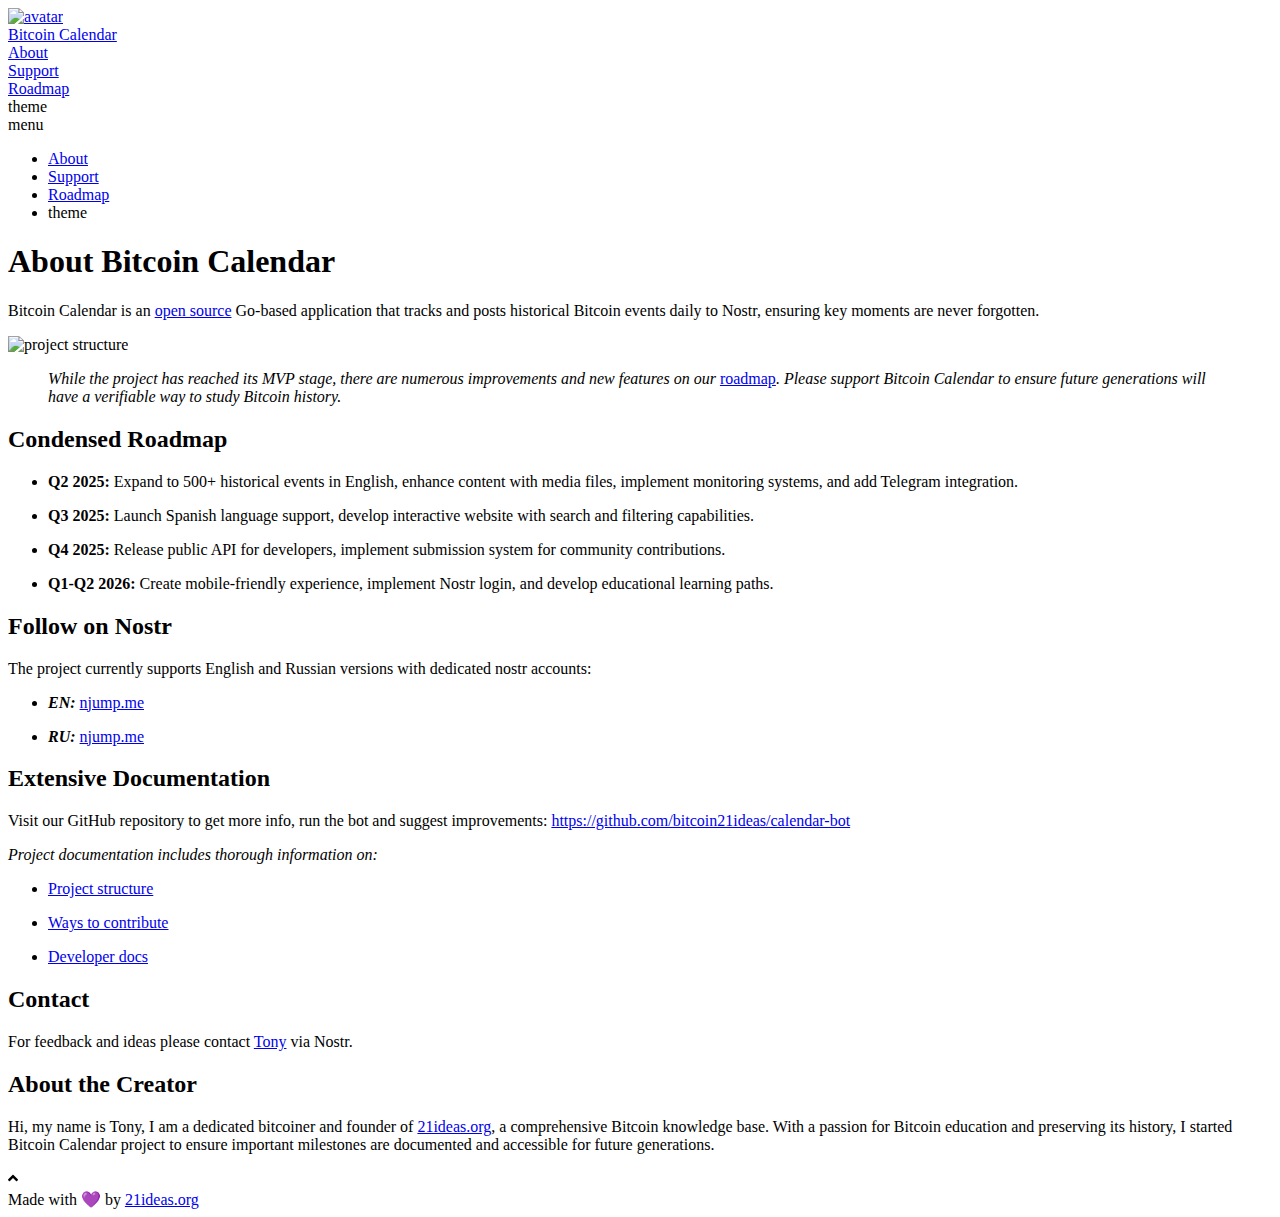
==== public/about/index.html @ 34de3560 "Initial commit" ====
<!DOCTYPE html>
<html lang="en"><head><script src="/livereload.js?mindelay=10&amp;v=2&amp;port=1313&amp;path=livereload" data-no-instant defer></script>
    <meta charset="utf-8">
    <meta name="viewport" content="width=device-width, initial-scale=1">

    <style>
        :root {
            --accent-color: #FF9500;
            --font-size: 17.5px;
        }
    </style>

    
    
    
    
    
    

    
    <title>About Bitcoin Calendar</title>
    <meta name="description" content="Learn about the Bitcoin Calendar project, our mission, and the team">
    <meta name="keywords" content=''>

    <meta property="og:url" content="http://localhost:1313/about/">
    <meta property="og:type" content="website">
    <meta property="og:title" content="About Bitcoin Calendar">
    <meta property="og:description" content="Learn about the Bitcoin Calendar project, our mission, and the team">
    <meta property="og:image" content="https://i.nostr.build/mQqmb4iclGFrXjhT.png">
    <meta property="og:image:secure_url" content="https://i.nostr.build/mQqmb4iclGFrXjhT.png">

    <meta name="twitter:card" content="summary_large_image">
    <meta name="twitter:title" content="About Bitcoin Calendar">
    <meta name="twitter:description" content="Learn about the Bitcoin Calendar project, our mission, and the team">
    <meta property="twitter:domain" content="http://localhost:1313/about/">
    <meta property="twitter:url" content="http://localhost:1313/about/">
    <meta name="twitter:image" content="https://i.nostr.build/mQqmb4iclGFrXjhT.png">

    
    <link rel="canonical" href="http://localhost:1313/about/">

    
    <link rel="stylesheet" type="text/css" href="/css/normalize.min.css" media="print">

    
    <link rel="stylesheet" type="text/css" href="/css/main.min.css">

    
    <link id="dark-theme" rel="stylesheet" href="/css/dark.min.css">

    
    <script src="/js/bundle.min.a036ebe92c17ea3f0c07761c2135b82bec6f37c8efb7f49ddad1f28c22fc4769.js" integrity="sha256-oDbr6SwX6j8MB3YcITW4K&#43;xvN8jvt/Sd2tHyjCL8R2k="></script>

    
    
</head>
<body>
        <script>
            
            setThemeByUserPref();
        </script><header class="header">
    <nav class="header-nav">

        
        <div class="avatar">
            <a href="http://localhost:1313/">
                <img src='https://i.nostr.build/mQqmb4iclGFrXjhT.png' alt="avatar">
            </a>
        </div>
        

        <div class="nav-title">
            <a class="nav-brand" href="http://localhost:1313/">Bitcoin Calendar</a>
        </div>

        <div class="nav-links">
            
            <div class="nav-link">
                <a href="http://localhost:1313/about/" aria-label="" ><span data-feather='info'></span> About </a>
            </div>
            
            <div class="nav-link">
                <a href="http://localhost:1313/support/" aria-label="" ><span data-feather='zap'></span> Support </a>
            </div>
            
            <div class="nav-link">
                <a href="http://localhost:1313/roadmap/" aria-label="" ><span data-feather='map'></span> Roadmap </a>
            </div>
            

            <span class="nav-icons-divider"></span>
            <div class="nav-link dark-theme-toggle">
                <span class="sr-only dark-theme-toggle-screen-reader-target">theme</span>
                <a aria-hidden="true" role="switch">
                    <span class="theme-toggle-icon" data-feather="moon"></span>
                </a>
            </div>

            <div class="nav-link" id="hamburger-menu-toggle">
                <span class="sr-only hamburger-menu-toggle-screen-reader-target">menu</span>
                <a aria-checked="false" aria-labelledby="hamburger-menu-toggle" id="hamburger-menu-toggle-target" role="switch">
                    <span data-feather="menu"></span>
                </a>
            </div>

            
            <ul class="nav-hamburger-list visibility-hidden">
                
                <li class="nav-item">
                    <a href="http://localhost:1313/about/" ><span data-feather='info'></span> About </a>
                </li>
                
                <li class="nav-item">
                    <a href="http://localhost:1313/support/" ><span data-feather='zap'></span> Support </a>
                </li>
                
                <li class="nav-item">
                    <a href="http://localhost:1313/roadmap/" ><span data-feather='map'></span> Roadmap </a>
                </li>
                
                <li class="nav-item dark-theme-toggle">
                    <span class="sr-only dark-theme-toggle-screen-reader-target">theme</span>
                    <a role="switch">
                        <span class="theme-toggle-icon" data-feather="moon"></span>
                    </a>
                </li>
            </ul>

        </div>
    </nav>
</header>
<main id="content">
    

    <div class="post container">

    <div class="post-header-section">
        <h1>About Bitcoin Calendar</h1>
    </div>

    <div class="post-content">
        <p>Bitcoin Calendar is an <a href="https://github.com/bitcoin21ideas/calendar-bot">open source</a> Go-based application that tracks and posts historical Bitcoin events daily to Nostr, ensuring key moments are never forgotten.</p>
<p><img src="https://storage.googleapis.com/geyser-images-distribution-prod-us/3bce3e87-80d5-4d72-a7e8-4aeec7f4c1db_calendar-bot-flow/image_large.webp" alt="project structure"></p>
<blockquote>
<p><em>While the project has reached its MVP stage, there are numerous improvements and new features on our</em> <a href="/roadmap/">roadmap</a><em>. Please support Bitcoin Calendar to ensure future generations will have a verifiable way to study Bitcoin history.</em></p></blockquote>
<h2 id="condensed-roadmap">Condensed Roadmap</h2>
<ul>
<li>
<p><strong>Q2 2025:</strong> Expand to 500+ historical events in English, enhance content with media files, implement monitoring systems, and add Telegram integration.</p>
</li>
<li>
<p><strong>Q3 2025:</strong> Launch Spanish language support, develop interactive website with search and filtering capabilities.</p>
</li>
<li>
<p><strong>Q4 2025:</strong> Release public API for developers, implement submission system for community contributions.</p>
</li>
<li>
<p><strong>Q1-Q2 2026:</strong> Create mobile-friendly experience, implement Nostr login, and develop educational learning paths.</p>
</li>
</ul>
<h2 id="follow-on-nostr">Follow on Nostr</h2>
<p>The project currently supports English and Russian versions with dedicated nostr accounts:</p>
<ul>
<li>
<p><strong><em>EN:</em></strong> <a href="https://njump.me/npub174ym879uduptvedpjks0mcqurzdne5h2n4g6l7k6ej2dv7nc590qgync84">njump.me</a></p>
</li>
<li>
<p><strong><em>RU:</em></strong> <a href="https://njump.me/npub1tcalvjvswjh5rwhr3gywmfjzghthexjpddzvlxre9wxfqz4euqys0309hn">njump.me</a></p>
</li>
</ul>
<h2 id="extensive-documentation">Extensive Documentation</h2>
<p>Visit our GitHub repository to get more info, run the bot and suggest improvements: <a href="https://github.com/bitcoin21ideas/calendar-bot">https://github.com/bitcoin21ideas/calendar-bot</a></p>
<p><em>Project documentation includes thorough information on:</em></p>
<ul>
<li>
<p><a href="https://github.com/bitcoin21ideas/calendar-bot/blob/main/docs/PROJECT_STRUCTURE.md">Project structure</a></p>
</li>
<li>
<p><a href="https://github.com/bitcoin21ideas/calendar-bot/blob/main/docs/CONTRIBUTING.md">Ways to contribute</a></p>
</li>
<li>
<p><a href="https://github.com/bitcoin21ideas/calendar-bot/blob/main/docs/DEVELOPMENT.md">Developer docs</a></p>
</li>
</ul>
<h2 id="contact">Contact</h2>
<p>For feedback and ideas please contact <a href="https://njump.me/npub10awzknjg5r5lajnr53438ndcyjylgqsrnrtq5grs495v42qc6awsj45ys7">Tony</a> via Nostr.</p>
<h2 id="about-the-creator">About the Creator</h2>
<p>Hi, my name is Tony, I am a dedicated bitcoiner and founder of <a href="https://21ideas.org/en/">21ideas.org</a>, a comprehensive Bitcoin knowledge base. With a passion for Bitcoin education and preserving its history, I started Bitcoin Calendar project to ensure important milestones are documented and accessible for future generations.</p>

    </div>
    
    
        <svg id="btt-button" class="arrow-logo" xmlns="http://www.w3.org/2000/svg" height="1em" viewBox="0 0 384 512" onclick="scrollToTop()" title="Go to top">
    
    <path d="M177 159.7l136 136c9.4 9.4 9.4 24.6 0 33.9l-22.6 22.6c-9.4 9.4-24.6 9.4-33.9 0L160 255.9l-96.4 96.4c-9.4 9.4-24.6 9.4-33.9 0L7 329.7c-9.4-9.4-9.4-24.6 0-33.9l136-136c9.4-9.5 24.6-9.5 34-.1z"/>
</svg>
<script>
    let backToTopButton = document.getElementById("btt-button");

    window.onscroll = function() {
        scrollFunction()
    };

    function scrollFunction() {
        if (document.body.scrollTop > 20 || document.documentElement.scrollTop > 20) {
            backToTopButton.style.display = "block";
        } else {
            backToTopButton.style.display = "none";
        }
    }

    function scrollToTop() {
        window.scrollTo(0, 0);
    }
</script>

    
</div>




        </main><footer class="footer">
    
    

    

    

    

    <span>
        Made with 💜 by <a target="_blank" href="https://21ideas.org/en/">21ideas.org</a>
    </span>
</footer>
</body>
</html>
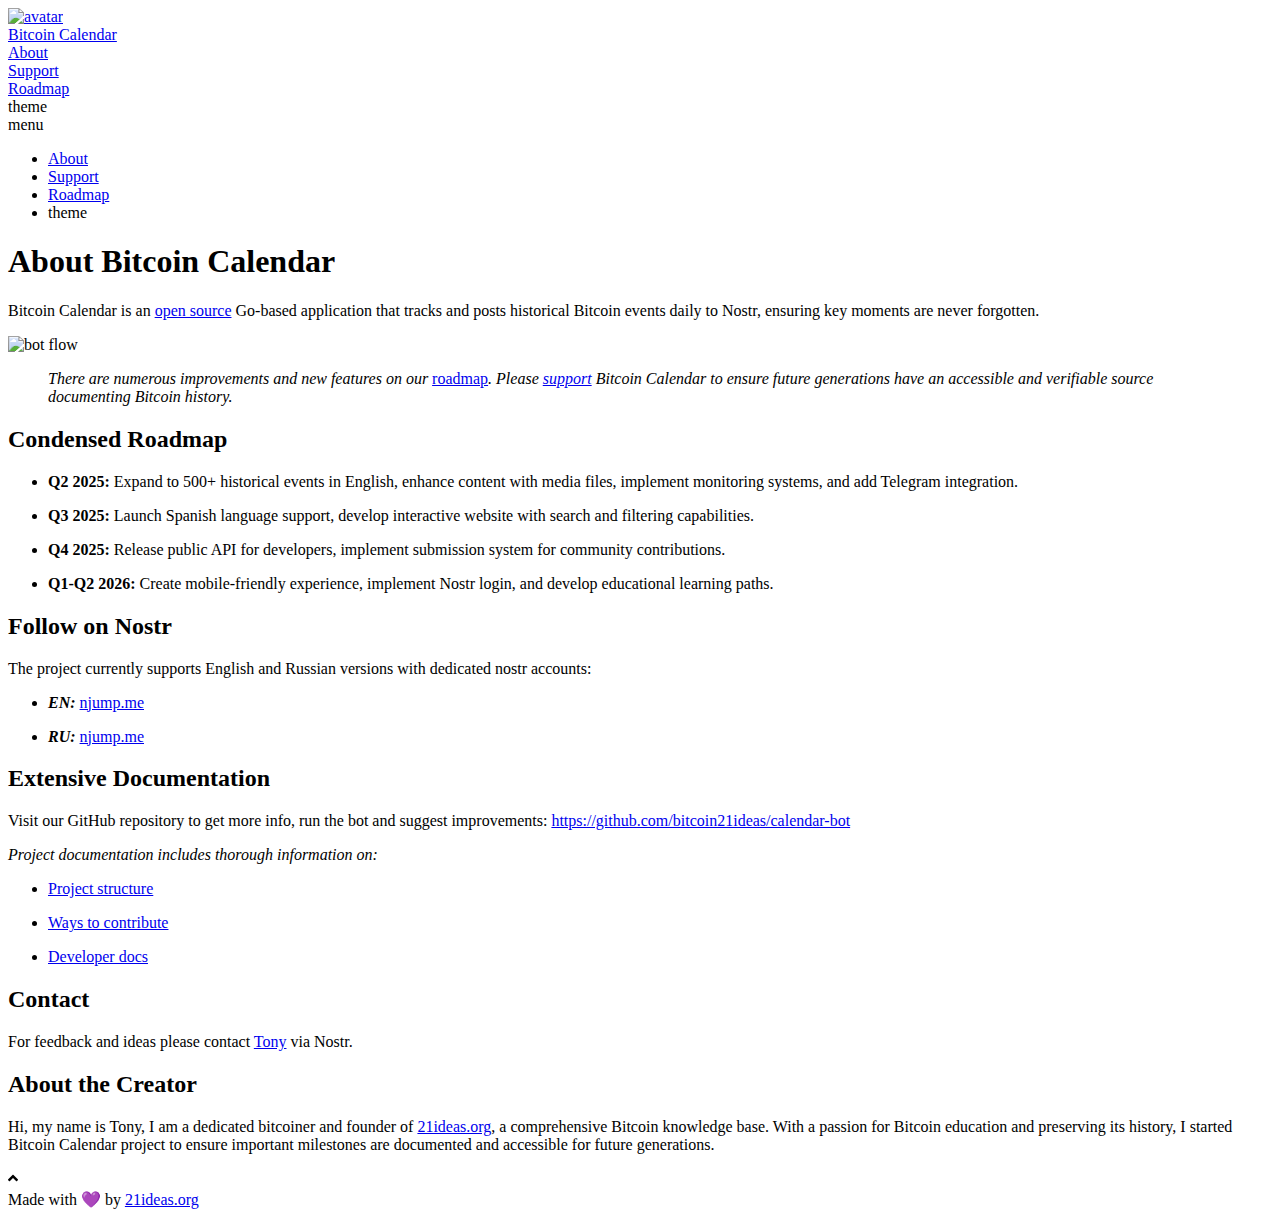
==== commit 9328ca0e: "visual polish of the website" ====
--- a/public/about/index.html
+++ b/public/about/index.html
@@ -1,5 +1,5 @@
 <!DOCTYPE html>
-<html lang="en"><head><script src="/livereload.js?mindelay=10&amp;v=2&amp;port=1313&amp;path=livereload" data-no-instant defer></script>
+<html lang="en"><head><script src="/livereload.js?mindelay=10&amp;v=2&amp;port=50569&amp;path=livereload" data-no-instant defer></script>
     <meta charset="utf-8">
     <meta name="viewport" content="width=device-width, initial-scale=1">
 
@@ -22,22 +22,22 @@
     <meta name="description" content="Learn about the Bitcoin Calendar project, our mission, and the team">
     <meta name="keywords" content=''>
 
-    <meta property="og:url" content="http://localhost:1313/about/">
+    <meta property="og:url" content="http://localhost:50569/about/">
     <meta property="og:type" content="website">
     <meta property="og:title" content="About Bitcoin Calendar">
     <meta property="og:description" content="Learn about the Bitcoin Calendar project, our mission, and the team">
-    <meta property="og:image" content="https://i.nostr.build/mQqmb4iclGFrXjhT.png">
-    <meta property="og:image:secure_url" content="https://i.nostr.build/mQqmb4iclGFrXjhT.png">
+    <meta property="og:image" content="http://localhost:50569/images/bitcal-logo.png">
+    <meta property="og:image:secure_url" content="http://localhost:50569/images/bitcal-logo.png">
 
     <meta name="twitter:card" content="summary_large_image">
     <meta name="twitter:title" content="About Bitcoin Calendar">
     <meta name="twitter:description" content="Learn about the Bitcoin Calendar project, our mission, and the team">
-    <meta property="twitter:domain" content="http://localhost:1313/about/">
-    <meta property="twitter:url" content="http://localhost:1313/about/">
-    <meta name="twitter:image" content="https://i.nostr.build/mQqmb4iclGFrXjhT.png">
-
-    
-    <link rel="canonical" href="http://localhost:1313/about/">
+    <meta property="twitter:domain" content="http://localhost:50569/about/">
+    <meta property="twitter:url" content="http://localhost:50569/about/">
+    <meta name="twitter:image" content="http://localhost:50569/images/bitcal-logo.png">
+
+    
+    <link rel="canonical" href="http://localhost:50569/about/">
 
     
     <link rel="stylesheet" type="text/css" href="/css/normalize.min.css" media="print">
@@ -53,6 +53,8 @@
 
     
     
+
+    <link rel="icon" href="/images/favicon.ico" type="image/x-icon">
 </head>
 <body>
         <script>
@@ -63,28 +65,28 @@
 
         
         <div class="avatar">
-            <a href="http://localhost:1313/">
-                <img src='https://i.nostr.build/mQqmb4iclGFrXjhT.png' alt="avatar">
+            <a href="http://localhost:50569/">
+                <img src='/images/bitcal-logo.png' alt="avatar">
             </a>
         </div>
         
 
         <div class="nav-title">
-            <a class="nav-brand" href="http://localhost:1313/">Bitcoin Calendar</a>
+            <a class="nav-brand" href="http://localhost:50569/">Bitcoin Calendar</a>
         </div>
 
         <div class="nav-links">
             
             <div class="nav-link">
-                <a href="http://localhost:1313/about/" aria-label="" ><span data-feather='info'></span> About </a>
+                <a href="http://localhost:50569/about/" aria-label="" ><span data-feather='info'></span> About </a>
             </div>
             
             <div class="nav-link">
-                <a href="http://localhost:1313/support/" aria-label="" ><span data-feather='zap'></span> Support </a>
+                <a href="http://localhost:50569/support/" aria-label="" ><span data-feather='zap'></span> Support </a>
             </div>
             
             <div class="nav-link">
-                <a href="http://localhost:1313/roadmap/" aria-label="" ><span data-feather='map'></span> Roadmap </a>
+                <a href="http://localhost:50569/roadmap/" aria-label="" ><span data-feather='map'></span> Roadmap </a>
             </div>
             
 
@@ -107,15 +109,15 @@
             <ul class="nav-hamburger-list visibility-hidden">
                 
                 <li class="nav-item">
-                    <a href="http://localhost:1313/about/" ><span data-feather='info'></span> About </a>
+                    <a href="http://localhost:50569/about/" ><span data-feather='info'></span> About </a>
                 </li>
                 
                 <li class="nav-item">
-                    <a href="http://localhost:1313/support/" ><span data-feather='zap'></span> Support </a>
+                    <a href="http://localhost:50569/support/" ><span data-feather='zap'></span> Support </a>
                 </li>
                 
                 <li class="nav-item">
-                    <a href="http://localhost:1313/roadmap/" ><span data-feather='map'></span> Roadmap </a>
+                    <a href="http://localhost:50569/roadmap/" ><span data-feather='map'></span> Roadmap </a>
                 </li>
                 
                 <li class="nav-item dark-theme-toggle">
@@ -140,9 +142,9 @@
 
     <div class="post-content">
         <p>Bitcoin Calendar is an <a href="https://github.com/bitcoin21ideas/calendar-bot">open source</a> Go-based application that tracks and posts historical Bitcoin events daily to Nostr, ensuring key moments are never forgotten.</p>
-<p><img src="https://storage.googleapis.com/geyser-images-distribution-prod-us/3bce3e87-80d5-4d72-a7e8-4aeec7f4c1db_calendar-bot-flow/image_large.webp" alt="project structure"></p>
+<p><img src="/images/bot-flow.webp" alt="bot flow"></p>
 <blockquote>
-<p><em>While the project has reached its MVP stage, there are numerous improvements and new features on our</em> <a href="/roadmap/">roadmap</a><em>. Please support Bitcoin Calendar to ensure future generations will have a verifiable way to study Bitcoin history.</em></p></blockquote>
+<p><em>There are numerous improvements and new features on our</em> <a href="/roadmap/">roadmap</a><em>. Please <a href="/support/">support</a> Bitcoin Calendar to ensure future generations have an accessible and verifiable source documenting Bitcoin history.</em></p></blockquote>
 <h2 id="condensed-roadmap">Condensed Roadmap</h2>
 <ul>
 <li>
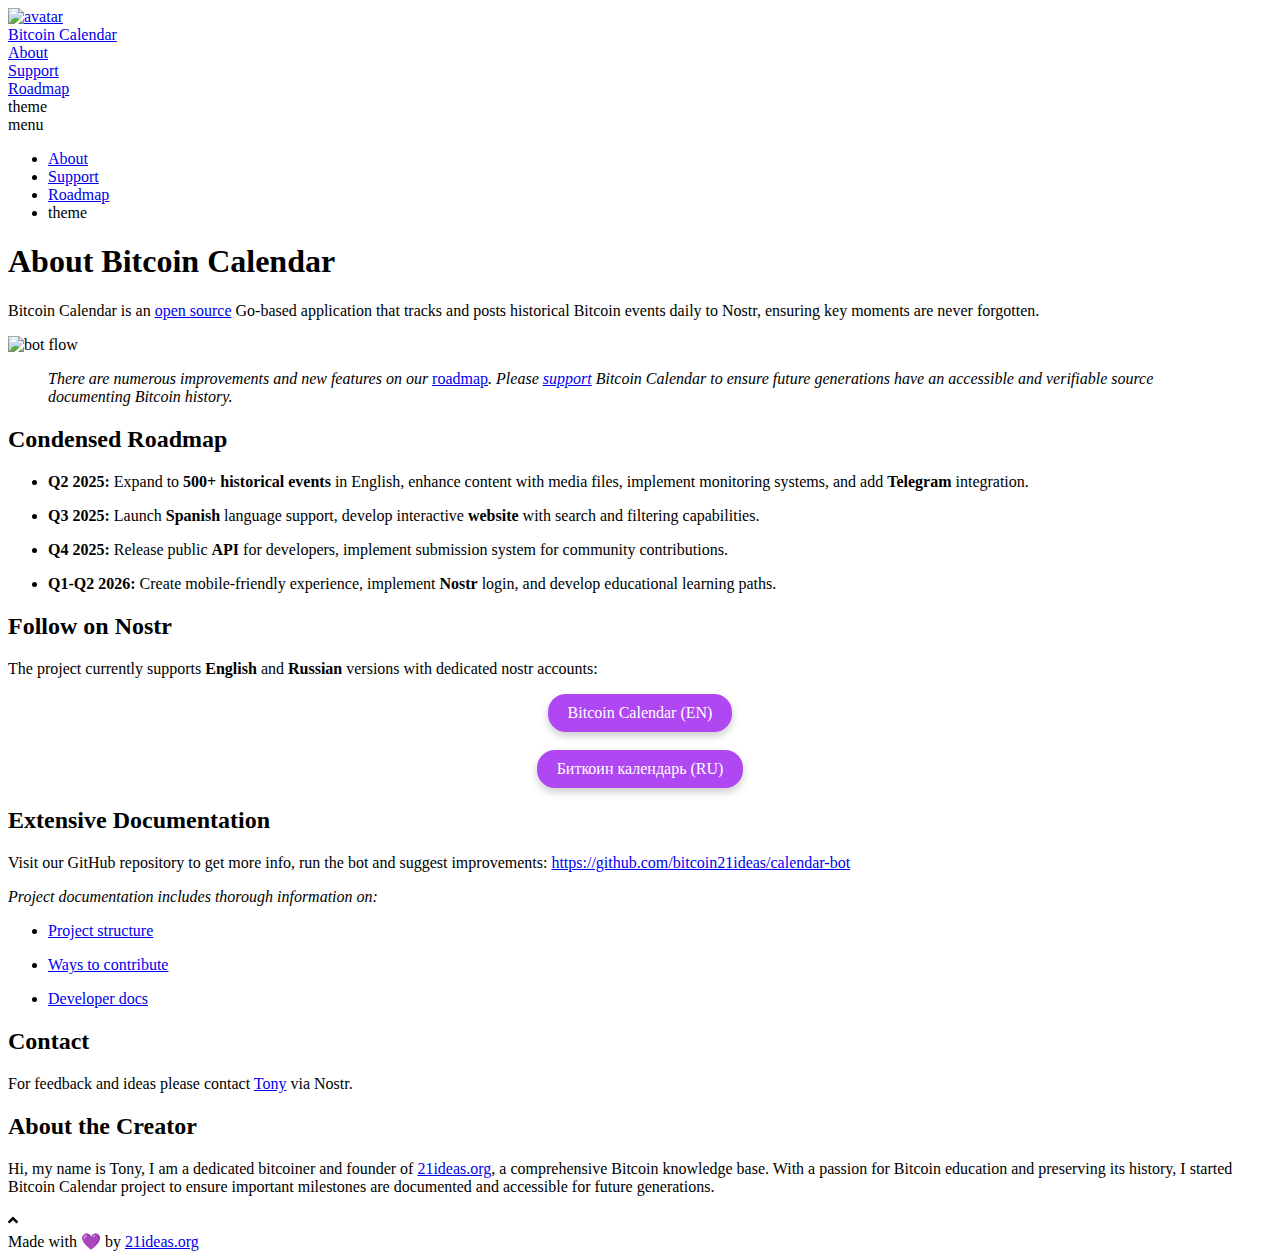
==== commit d9d4c36d: "Updated Nostr and Zap buttons, Support and About pages" ====
--- a/public/about/index.html
+++ b/public/about/index.html
@@ -1,5 +1,5 @@
 <!DOCTYPE html>
-<html lang="en"><head><script src="/livereload.js?mindelay=10&amp;v=2&amp;port=50569&amp;path=livereload" data-no-instant defer></script>
+<html lang="en"><head><script src="/livereload.js?mindelay=10&amp;v=2&amp;port=1313&amp;path=livereload" data-no-instant defer></script>
     <meta charset="utf-8">
     <meta name="viewport" content="width=device-width, initial-scale=1">
 
@@ -22,22 +22,22 @@
     <meta name="description" content="Learn about the Bitcoin Calendar project, our mission, and the team">
     <meta name="keywords" content=''>
 
-    <meta property="og:url" content="http://localhost:50569/about/">
+    <meta property="og:url" content="http://localhost:1313/about/">
     <meta property="og:type" content="website">
     <meta property="og:title" content="About Bitcoin Calendar">
     <meta property="og:description" content="Learn about the Bitcoin Calendar project, our mission, and the team">
-    <meta property="og:image" content="http://localhost:50569/images/bitcal-logo.png">
-    <meta property="og:image:secure_url" content="http://localhost:50569/images/bitcal-logo.png">
+    <meta property="og:image" content="http://localhost:1313/images/bitcal-logo.png">
+    <meta property="og:image:secure_url" content="http://localhost:1313/images/bitcal-logo.png">
 
     <meta name="twitter:card" content="summary_large_image">
     <meta name="twitter:title" content="About Bitcoin Calendar">
     <meta name="twitter:description" content="Learn about the Bitcoin Calendar project, our mission, and the team">
-    <meta property="twitter:domain" content="http://localhost:50569/about/">
-    <meta property="twitter:url" content="http://localhost:50569/about/">
-    <meta name="twitter:image" content="http://localhost:50569/images/bitcal-logo.png">
-
-    
-    <link rel="canonical" href="http://localhost:50569/about/">
+    <meta property="twitter:domain" content="http://localhost:1313/about/">
+    <meta property="twitter:url" content="http://localhost:1313/about/">
+    <meta name="twitter:image" content="http://localhost:1313/images/bitcal-logo.png">
+
+    
+    <link rel="canonical" href="http://localhost:1313/about/">
 
     
     <link rel="stylesheet" type="text/css" href="/css/normalize.min.css" media="print">
@@ -53,8 +53,6 @@
 
     
     
-
-    <link rel="icon" href="/images/favicon.ico" type="image/x-icon">
 </head>
 <body>
         <script>
@@ -65,28 +63,28 @@
 
         
         <div class="avatar">
-            <a href="http://localhost:50569/">
+            <a href="http://localhost:1313/">
                 <img src='/images/bitcal-logo.png' alt="avatar">
             </a>
         </div>
         
 
         <div class="nav-title">
-            <a class="nav-brand" href="http://localhost:50569/">Bitcoin Calendar</a>
+            <a class="nav-brand" href="http://localhost:1313/">Bitcoin Calendar</a>
         </div>
 
         <div class="nav-links">
             
             <div class="nav-link">
-                <a href="http://localhost:50569/about/" aria-label="" ><span data-feather='info'></span> About </a>
+                <a href="http://localhost:1313/about/" aria-label="" ><span data-feather='info'></span> About </a>
             </div>
             
             <div class="nav-link">
-                <a href="http://localhost:50569/support/" aria-label="" ><span data-feather='zap'></span> Support </a>
+                <a href="http://localhost:1313/support/" aria-label="" ><span data-feather='zap'></span> Support </a>
             </div>
             
             <div class="nav-link">
-                <a href="http://localhost:50569/roadmap/" aria-label="" ><span data-feather='map'></span> Roadmap </a>
+                <a href="http://localhost:1313/roadmap/" aria-label="" ><span data-feather='map'></span> Roadmap </a>
             </div>
             
 
@@ -109,15 +107,15 @@
             <ul class="nav-hamburger-list visibility-hidden">
                 
                 <li class="nav-item">
-                    <a href="http://localhost:50569/about/" ><span data-feather='info'></span> About </a>
+                    <a href="http://localhost:1313/about/" ><span data-feather='info'></span> About </a>
                 </li>
                 
                 <li class="nav-item">
-                    <a href="http://localhost:50569/support/" ><span data-feather='zap'></span> Support </a>
+                    <a href="http://localhost:1313/support/" ><span data-feather='zap'></span> Support </a>
                 </li>
                 
                 <li class="nav-item">
-                    <a href="http://localhost:50569/roadmap/" ><span data-feather='map'></span> Roadmap </a>
+                    <a href="http://localhost:1313/roadmap/" ><span data-feather='map'></span> Roadmap </a>
                 </li>
                 
                 <li class="nav-item dark-theme-toggle">
@@ -148,40 +146,80 @@
 <h2 id="condensed-roadmap">Condensed Roadmap</h2>
 <ul>
 <li>
-<p><strong>Q2 2025:</strong> Expand to 500+ historical events in English, enhance content with media files, implement monitoring systems, and add Telegram integration.</p>
-</li>
-<li>
-<p><strong>Q3 2025:</strong> Launch Spanish language support, develop interactive website with search and filtering capabilities.</p>
-</li>
-<li>
-<p><strong>Q4 2025:</strong> Release public API for developers, implement submission system for community contributions.</p>
-</li>
-<li>
-<p><strong>Q1-Q2 2026:</strong> Create mobile-friendly experience, implement Nostr login, and develop educational learning paths.</p>
+<p><strong>Q2 2025:</strong> Expand to <strong>500+ historical events</strong> in English, enhance content with media files, implement monitoring systems, and add <strong>Telegram</strong> integration.</p>
+</li>
+<li>
+<p><strong>Q3 2025:</strong> Launch <strong>Spanish</strong> language support, develop interactive <strong>website</strong> with search and filtering capabilities.</p>
+</li>
+<li>
+<p><strong>Q4 2025:</strong> Release public <strong>API</strong> for developers, implement submission system for community contributions.</p>
+</li>
+<li>
+<p><strong>Q1-Q2 2026:</strong> Create mobile-friendly experience, implement <strong>Nostr</strong> login, and develop educational learning paths.</p>
 </li>
 </ul>
 <h2 id="follow-on-nostr">Follow on Nostr</h2>
-<p>The project currently supports English and Russian versions with dedicated nostr accounts:</p>
-<ul>
-<li>
-<p><strong><em>EN:</em></strong> <a href="https://njump.me/npub174ym879uduptvedpjks0mcqurzdne5h2n4g6l7k6ej2dv7nc590qgync84">njump.me</a></p>
-</li>
-<li>
-<p><strong><em>RU:</em></strong> <a href="https://njump.me/npub1tcalvjvswjh5rwhr3gywmfjzghthexjpddzvlxre9wxfqz4euqys0309hn">njump.me</a></p>
-</li>
-</ul>
+<p>The project currently supports <strong>English</strong> and <strong>Russian</strong> versions with dedicated nostr accounts:</p>
+<div style="text-align: center;">
+    <a href="https://njump.me/npub1tcalvjvswjh5rwhr3gywmfjzghthexjpddzvlxre9wxfqz4euqys0309hn" class="custom-button">Bitcoin Calendar (EN)</a>
+</div>
+
+<style>
+.custom-button {
+    display: inline-block;
+    padding: 10px 20px;
+    background-color: #AF47F3;  
+    color: white;  
+    text-decoration: none;  
+    border-radius: 18px;  
+    box-shadow: 0 4px 8px rgba(0, 0, 0, 0.2);  
+    transition: background-color 0.3s, transform 0.3s;  
+}
+
+.custom-button:hover {
+    transform: translateY(-2px);  
+    font-weight: bold;  
+    color: white;
+}
+</style> 
+
+<br>
+
+<div style="text-align: center;">
+    <a href="https://njump.me/npub174ym879uduptvedpjks0mcqurzdne5h2n4g6l7k6ej2dv7nc590qgync84" class="custom-button">Биткоин календарь (RU)</a>
+</div>
+
+<style>
+.custom-button {
+    display: inline-block;
+    padding: 10px 20px;
+    background-color: #AF47F3;  
+    color: white;  
+    text-decoration: none;  
+    border-radius: 18px;  
+    box-shadow: 0 4px 8px rgba(0, 0, 0, 0.2);  
+    transition: background-color 0.3s, transform 0.3s;  
+}
+
+.custom-button:hover {
+    transform: translateY(-2px);  
+    font-weight: bold;  
+    color: white;
+}
+</style> 
+
 <h2 id="extensive-documentation">Extensive Documentation</h2>
 <p>Visit our GitHub repository to get more info, run the bot and suggest improvements: <a href="https://github.com/bitcoin21ideas/calendar-bot">https://github.com/bitcoin21ideas/calendar-bot</a></p>
 <p><em>Project documentation includes thorough information on:</em></p>
 <ul>
 <li>
-<p><a href="https://github.com/bitcoin21ideas/calendar-bot/blob/main/docs/PROJECT_STRUCTURE.md">Project structure</a></p>
-</li>
-<li>
-<p><a href="https://github.com/bitcoin21ideas/calendar-bot/blob/main/docs/CONTRIBUTING.md">Ways to contribute</a></p>
-</li>
-<li>
-<p><a href="https://github.com/bitcoin21ideas/calendar-bot/blob/main/docs/DEVELOPMENT.md">Developer docs</a></p>
+<p><a href="https://github.com/Bitcoin-Calendar/calendar-bot/blob/main/docs/PROJECT_STRUCTURE.md">Project structure</a></p>
+</li>
+<li>
+<p><a href="https://github.com/Bitcoin-Calendar/calendar-bot/blob/main/docs/CONTRIBUTING.md">Ways to contribute</a></p>
+</li>
+<li>
+<p><a href="https://github.com/Bitcoin-Calendar/calendar-bot/blob/main/docs/DEVELOPMENT.md">Developer docs</a></p>
 </li>
 </ul>
 <h2 id="contact">Contact</h2>
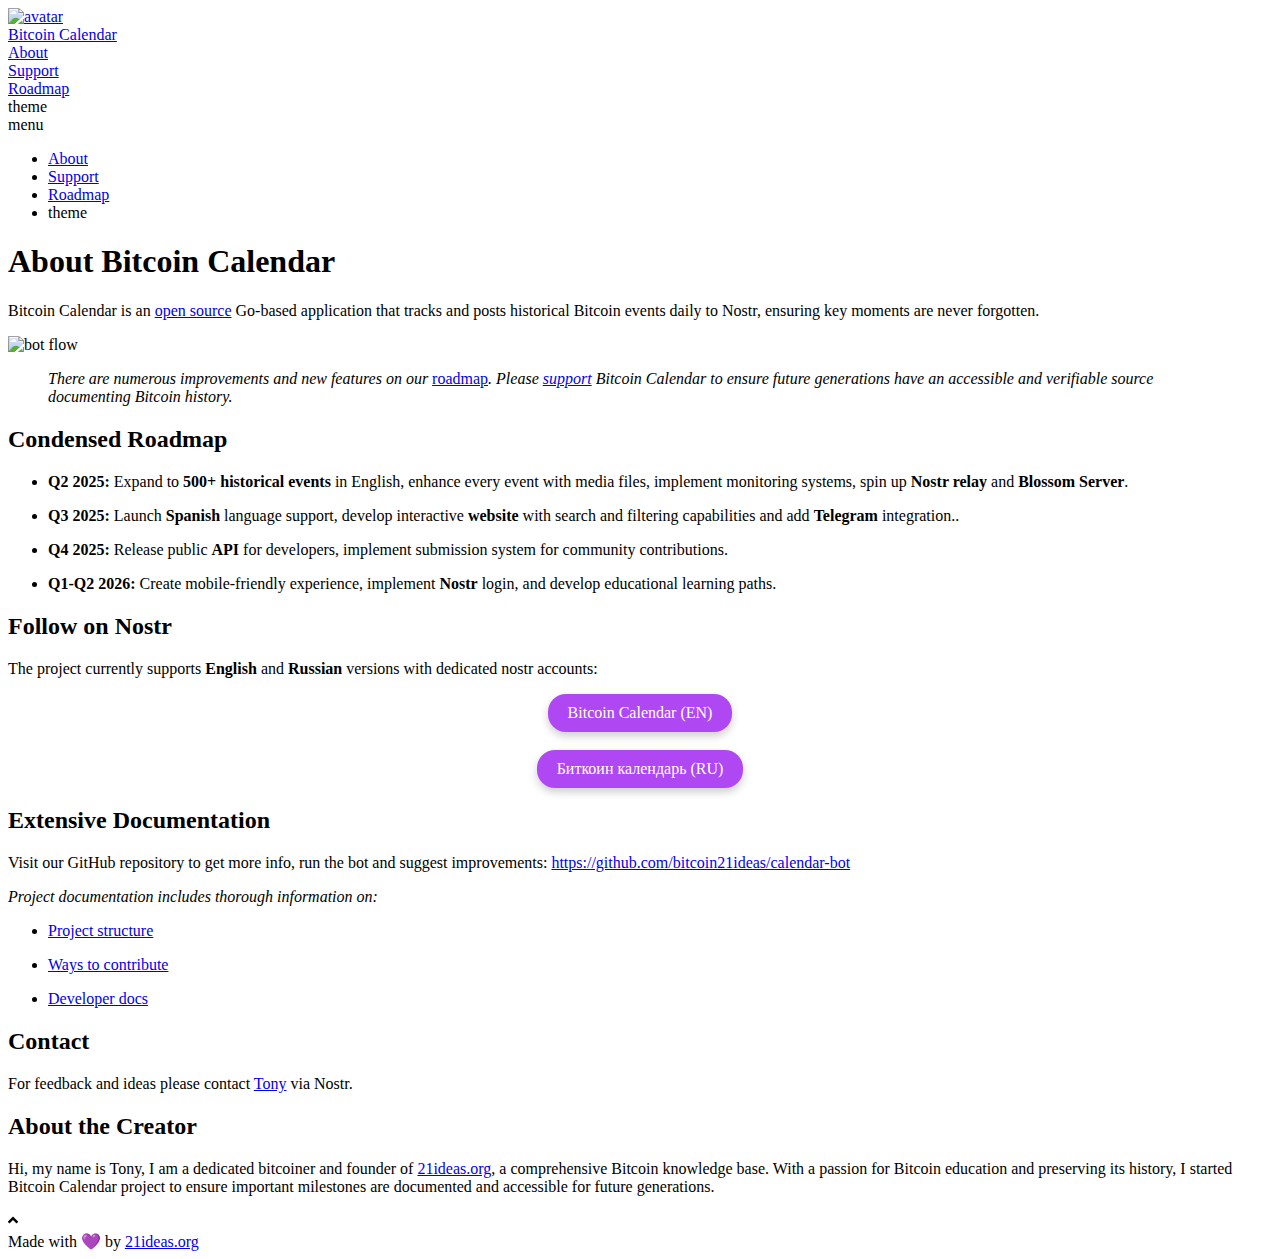
==== commit 134e8061: "updated roadmap" ====
--- a/public/about/index.html
+++ b/public/about/index.html
@@ -146,10 +146,10 @@
 <h2 id="condensed-roadmap">Condensed Roadmap</h2>
 <ul>
 <li>
-<p><strong>Q2 2025:</strong> Expand to <strong>500+ historical events</strong> in English, enhance content with media files, implement monitoring systems, and add <strong>Telegram</strong> integration.</p>
-</li>
-<li>
-<p><strong>Q3 2025:</strong> Launch <strong>Spanish</strong> language support, develop interactive <strong>website</strong> with search and filtering capabilities.</p>
+<p><strong>Q2 2025:</strong> Expand to <strong>500+ historical events</strong> in English, enhance every event with media files, implement monitoring systems, spin up <strong>Nostr relay</strong> and <strong>Blossom Server</strong>.</p>
+</li>
+<li>
+<p><strong>Q3 2025:</strong> Launch <strong>Spanish</strong> language support, develop interactive <strong>website</strong> with search and filtering capabilities and add <strong>Telegram</strong> integration..</p>
 </li>
 <li>
 <p><strong>Q4 2025:</strong> Release public <strong>API</strong> for developers, implement submission system for community contributions.</p>
